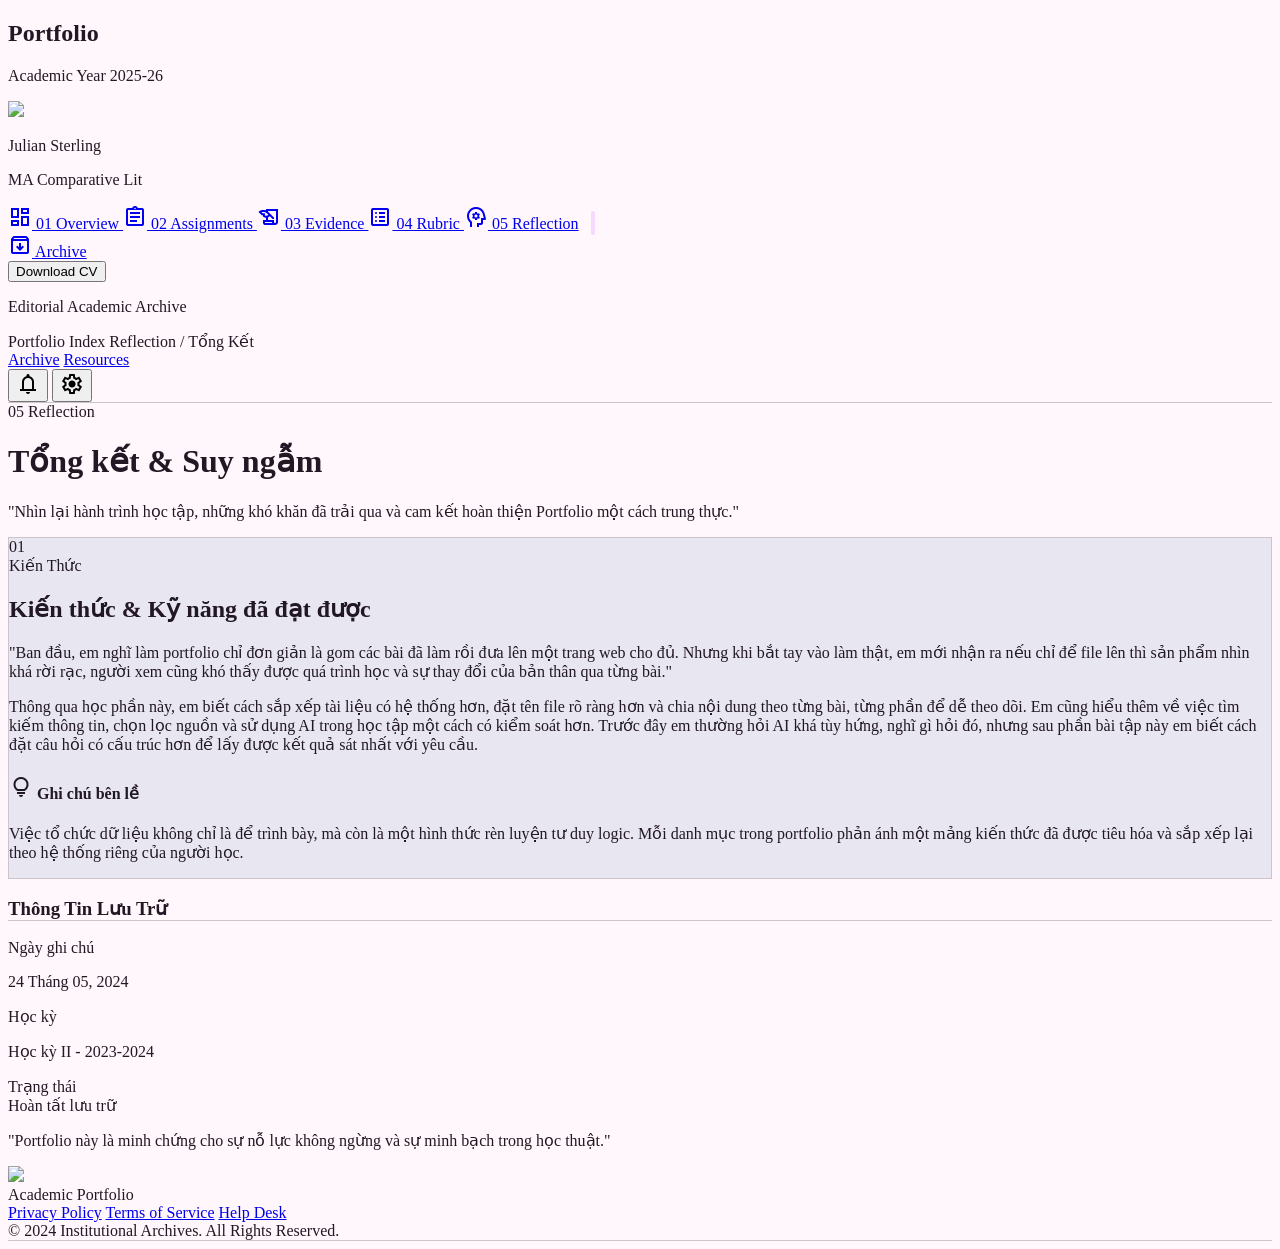
==== docs/stitch/reflection_academic_scrapbook_v2/code.html @ d9dc0c39 "Initial commit" ====
<!DOCTYPE html>

<html lang="vi"><head>
<meta charset="utf-8"/>
<meta content="width=device-width, initial-scale=1.0" name="viewport"/>
<title>Reflection | Academic Portfolio</title>
<script src="https://cdn.tailwindcss.com?plugins=forms,container-queries"></script>
<link href="https://fonts.googleapis.com/css2?family=Playfair+Display:wght@400;600;700&amp;family=Libre+Franklin:wght@400;500;600&amp;display=swap" rel="stylesheet"/>
<link href="https://fonts.googleapis.com/css2?family=Material+Symbols+Outlined:wght,FILL@100..700,0..1&amp;display=swap" rel="stylesheet"/>
<link href="https://fonts.googleapis.com/css2?family=Material+Symbols+Outlined:wght,FILL@100..700,0..1&amp;display=swap" rel="stylesheet"/>
<!-- Tailwind Configuration -->
<script id="tailwind-config">
      tailwind.config = {
        darkMode: "class",
        theme: {
          extend: {
            "colors": {
                "inverse-on-surface": "#feebfe",
                "error": "#ba1a1a",
                "tertiary": "#6b5376",
                "on-tertiary-fixed-variant": "#543f5f",
                "on-tertiary-fixed": "#271331",
                "on-secondary-fixed": "#1f182b",
                "error-container": "#ffdad6",
                "secondary-container": "#e6dbf5",
                "on-secondary-container": "#675f75",
                "on-error-container": "#93000a",
                "primary-container": "#836d8a",
                "on-surface": "#221825",
                "secondary": "#635b71",
                "on-primary": "#ffffff",
                "on-primary-fixed-variant": "#53405a",
                "surface-container-lowest": "#ffffff",
                "surface-dim": "#e6d5e7",
                "secondary-fixed-dim": "#cdc2dc",
                "on-tertiary-container": "#fffbff",
                "surface-container": "#fbe8fb",
                "on-secondary-fixed-variant": "#4b4358",
                "secondary-fixed": "#e9def8",
                "surface-container-low": "#ffefff",
                "outline-variant": "#cdc4cc",
                "outline": "#7c757c",
                "tertiary-fixed-dim": "#d9bde4",
                "on-background": "#221825",
                "primary-fixed": "#f4dafb",
                "inverse-primary": "#d8bede",
                "surface-tint": "#6c5773",
                "on-error": "#ffffff",
                "tertiary-fixed": "#f5d9ff",
                "on-primary-container": "#fffbff",
                "inverse-surface": "#382d3b",
                "surface-variant": "#efddf0",
                "on-surface-variant": "#4b454c",
                "tertiary-container": "#846c8f",
                "primary-fixed-dim": "#d8bede",
                "background": "#fff7fb",
                "surface-container-highest": "#efddf0",
                "surface-bright": "#fff7fb",
                "on-tertiary": "#ffffff",
                "on-primary-fixed": "#25152d",
                "primary": "#695570",
                "on-secondary": "#ffffff",
                "surface-container-high": "#f5e3f6",
                "surface": "#fff7fb"
            },
            "borderRadius": {
                "DEFAULT": "0.125rem",
                "lg": "0.25rem",
                "xl": "0.5rem",
                "full": "0.75rem"
            },
            "spacing": {
                "margin-desktop": "64px",
                "margin-mobile": "16px",
                "stack-md": "24px",
                "base": "8px",
                "stack-sm": "12px",
                "stack-lg": "48px",
                "gutter": "24px",
                "container-max": "1200px"
            },
            "fontFamily": {
                "headline-sm": ["Playfair Display"],
                "headline-md": ["Playfair Display"],
                "headline-lg": ["Playfair Display"],
                "body-lg": ["Libre Franklin"],
                "headline-lg-mobile": ["Playfair Display"],
                "display-lg": ["Playfair Display"],
                "label-md": ["Libre Franklin"],
                "body-md": ["Libre Franklin"]
            },
            "fontSize": {
                "headline-sm": ["24px", {"lineHeight": "1.4", "fontWeight": "600"}],
                "headline-md": ["32px", {"lineHeight": "1.3", "fontWeight": "600"}],
                "headline-lg": ["48px", {"lineHeight": "1.2", "fontWeight": "700"}],
                "body-lg": ["18px", {"lineHeight": "1.6", "fontWeight": "400"}],
                "headline-lg-mobile": ["32px", {"lineHeight": "1.2", "fontWeight": "700"}],
                "display-lg": ["64px", {"lineHeight": "1.1", "letterSpacing": "-0.02em", "fontWeight": "700"}],
                "label-md": ["14px", {"lineHeight": "1.2", "letterSpacing": "0.05em", "fontWeight": "600"}],
                "body-md": ["16px", {"lineHeight": "1.6", "fontWeight": "400"}]
            }
          },
        },
      }
    </script>
<style>
        .material-symbols-outlined {
            font-variation-settings: 'FILL' 0, 'wght' 400, 'GRAD' 0, 'opsz' 24;
        }
        body {
            background-color: #fff7fb; /* Pale Blush Background */
            color: #221825; /* Deep Plum */
        }
        .archival-border {
            border-bottom: 1px solid #cdc4cc; /* Muted Mauve */
        }
        .nav-item-active {
            position: relative;
        }
        .nav-item-active::after {
            content: '';
            position: absolute;
            right: -16px;
            top: 50%;
            transform: translateY(-50%);
            width: 4px;
            height: 24px;
            background-color: #f4dafb;
            border-radius: 2px;
        }
        .reflection-card {
            background-color: #e8e6f0; /* Pale Lavender Pink Surface */
            border: 1px solid #cdc4cc; /* Muted Mauve */
        }
    </style>
</head>
<body class="flex min-h-screen">
<!-- Predicted Component: SideNavBar -->
<aside class="fixed left-0 top-0 h-full w-64 bg-inverse-surface flex flex-col py-8 px-4 gap-base z-50">
<div class="mb-stack-lg">
<h1 class="font-headline-md text-headline-md text-primary-fixed">Portfolio</h1>
<p class="font-label-md text-label-md text-surface-variant/60 uppercase tracking-widest mt-2">Academic Year 2025-26</p>
</div>
<div class="mb-stack-lg">
<div class="flex items-center gap-3 mb-6">
<div class="w-10 h-10 rounded-full bg-primary-container flex items-center justify-center overflow-hidden">
<img class="w-full h-full object-cover" data-alt="A sophisticated academic portrait of a student in professional attire, soft library lighting, high-end editorial photography style with muted mauve and deep plum color tones." src="https://lh3.googleusercontent.com/aida-public/[base64]"/>
</div>
<div>
<p class="font-label-md text-label-md text-primary-fixed leading-tight">Julian Sterling</p>
<p class="text-[10px] text-surface-variant/70 uppercase">MA Comparative Lit</p>
</div>
</div>
</div>
<nav class="flex flex-col gap-2 flex-grow">
<!-- Navigation Items Mapping from JSON -->
<a class="flex items-center gap-3 px-3 py-2 text-surface-variant/80 hover:bg-primary-container/10 transition-colors font-label-md text-label-md group" href="#">
<span class="material-symbols-outlined group-hover:scale-110 transition-transform">dashboard</span>
                01 Overview
            </a>
<a class="flex items-center gap-3 px-3 py-2 text-surface-variant/80 hover:bg-primary-container/10 transition-colors font-label-md text-label-md group" href="#">
<span class="material-symbols-outlined group-hover:scale-110 transition-transform">assignment</span>
                02 Assignments
            </a>
<a class="flex items-center gap-3 px-3 py-2 text-surface-variant/80 hover:bg-primary-container/10 transition-colors font-label-md text-label-md group" href="#">
<span class="material-symbols-outlined group-hover:scale-110 transition-transform">history_edu</span>
                03 Evidence
            </a>
<a class="flex items-center gap-3 px-3 py-2 text-surface-variant/80 hover:bg-primary-container/10 transition-colors font-label-md text-label-md group" href="#">
<span class="material-symbols-outlined group-hover:scale-110 transition-transform">list_alt</span>
                04 Rubric
            </a>
<a class="flex items-center gap-3 px-3 py-2 text-primary-fixed bg-primary-container/20 font-bold font-label-md text-label-md nav-item-active" href="#">
<span class="material-symbols-outlined">psychology</span>
                05 Reflection
            </a>
</nav>
<div class="mt-auto border-t border-outline-variant/10 pt-4">
<a class="flex items-center gap-3 px-3 py-2 text-surface-variant/80 hover:bg-primary-container/10 transition-colors font-label-md text-label-md" href="#">
<span class="material-symbols-outlined">archive</span>
                Archive
            </a>
<div class="mt-stack-md">
<button class="w-full bg-primary py-2 px-4 text-on-primary font-label-md text-label-md rounded hover:opacity-90 transition-opacity">Download CV</button>
</div>
<p class="text-[10px] text-surface-variant/40 mt-8 uppercase tracking-widest text-center">Editorial Academic Archive</p>
</div>
</aside>
<!-- Main Content Area -->
<main class="flex-grow ml-64 min-h-screen flex flex-col">
<!-- Predicted Component: TopAppBar -->
<header class="flex justify-between items-center w-full px-margin-desktop py-4 bg-surface archival-border sticky top-0 z-40">
<div class="flex flex-col">
<span class="font-headline-sm text-headline-sm font-bold text-on-surface">Portfolio Index</span>
<span class="text-[10px] font-label-md text-outline uppercase tracking-[0.2em]">Reflection / Tổng Kết</span>
</div>
<div class="flex items-center gap-gutter">
<nav class="hidden md:flex gap-stack-md items-center">
<a class="text-on-surface-variant font-medium font-body-md hover:text-primary transition-all" href="#">Archive</a>
<a class="text-on-surface-variant font-medium font-body-md hover:text-primary transition-all" href="#">Resources</a>
</nav>
<div class="h-6 w-px bg-outline-variant/30"></div>
<div class="flex items-center gap-stack-sm">
<button class="p-2 text-outline hover:text-primary transition-colors">
<span class="material-symbols-outlined">notifications</span>
</button>
<button class="p-2 text-outline hover:text-primary transition-colors">
<span class="material-symbols-outlined">settings</span>
</button>
</div>
</div>
</header>
<!-- Reflection Content Section -->
<div class="max-w-[1200px] mx-auto w-full px-margin-desktop py-16 flex flex-col items-center">
<!-- Hero Title Block -->
<div class="text-center mb-16 animate-fade-in">
<span class="font-label-md text-label-md text-primary uppercase tracking-[0.3em] mb-4 block">05 Reflection</span>
<h1 class="font-headline-lg text-headline-lg text-on-surface mb-6">Tổng kết &amp; Suy ngẫm</h1>
<p class="italic font-headline-sm text-headline-sm text-outline max-w-2xl mx-auto opacity-70">
                    "Nhìn lại hành trình học tập, những khó khăn đã trải qua và cam kết hoàn thiện Portfolio một cách trung thực."
                </p>
</div>
<div class="grid grid-cols-12 gap-gutter w-full">
<!-- Main Narrative -->
<div class="col-span-8 space-y-stack-lg">
<div class="reflection-card p-10 rounded shadow-sm relative">
<span class="absolute -left-12 top-0 font-display-lg text-display-lg text-primary-fixed-dim/40 select-none">01</span>
<header class="mb-8">
<span class="font-label-md text-label-md text-primary uppercase tracking-widest mb-2 block">Kiến Thức</span>
<h2 class="font-headline-md text-headline-md text-on-surface">Kiến thức &amp; Kỹ năng đã đạt được</h2>
</header>
<div class="font-body-lg text-body-lg text-on-surface-variant space-y-6 leading-relaxed">
<p>
                                "Ban đầu, em nghĩ làm portfolio chỉ đơn giản là gom các bài đã làm rồi đưa lên một trang web cho đủ. Nhưng khi bắt tay vào làm thật, em mới nhận ra nếu chỉ để file lên thì sản phẩm nhìn khá rời rạc, người xem cũng khó thấy được quá trình học và sự thay đổi của bản thân qua từng bài."
                            </p>
<p>
                                Thông qua học phần này, em biết cách sắp xếp tài liệu có hệ thống hơn, đặt tên file rõ ràng hơn và chia nội dung theo từng bài, từng phần để dễ theo dõi. Em cũng hiểu thêm về việc tìm kiếm thông tin, chọn lọc nguồn và sử dụng AI trong học tập một cách có kiểm soát hơn. Trước đây em thường hỏi AI khá tùy hứng, nghĩ gì hỏi đó, nhưng sau phần bài tập này em biết cách đặt câu hỏi có cấu trúc hơn để lấy được kết quả sát nhất với yêu cầu.
                            </p>
</div>
<!-- Sidebar Callout (Integrated) -->
<div class="mt-12 p-6 bg-surface-container border-l-4 border-primary rounded-r">
<h4 class="font-label-md text-label-md text-primary uppercase mb-2 flex items-center gap-2">
<span class="material-symbols-outlined text-[18px]">lightbulb</span>
                                Ghi chú bên lề
                            </h4>
<p class="font-body-md text-body-md italic text-on-tertiary-fixed-variant">
                                Việc tổ chức dữ liệu không chỉ là để trình bày, mà còn là một hình thức rèn luyện tư duy logic. Mỗi danh mục trong portfolio phản ánh một mảng kiến thức đã được tiêu hóa và sắp xếp lại theo hệ thống riêng của người học.
                            </p>
</div>
</div>
<!-- Decorative Section Divider -->
<div class="flex justify-center py-8">
<div class="w-24 h-px bg-outline-variant"></div>
</div>
</div>
<!-- Metadata/Sidebar Information -->
<aside class="col-span-4 space-y-stack-md">
<div class="p-8 border border-outline-variant bg-white/50 backdrop-blur-sm sticky top-24">
<h3 class="font-label-md text-label-md text-on-surface uppercase tracking-[0.2em] mb-6 archival-border pb-2">Thông Tin Lưu Trữ</h3>
<div class="space-y-6">
<div>
<label class="block text-[10px] text-outline uppercase font-bold mb-1">Ngày ghi chú</label>
<p class="font-body-md text-body-md text-on-surface">24 Tháng 05, 2024</p>
</div>
<div>
<label class="block text-[10px] text-outline uppercase font-bold mb-1">Học kỳ</label>
<p class="font-body-md text-body-md text-on-surface">Học kỳ II - 2023-2024</p>
</div>
<div>
<label class="block text-[10px] text-outline uppercase font-bold mb-1">Trạng thái</label>
<div class="flex items-center gap-2 mt-1">
<span class="w-2 h-2 rounded-full bg-primary animate-pulse"></span>
<span class="font-label-md text-label-md text-primary uppercase">Hoàn tất lưu trữ</span>
</div>
</div>
</div>
<div class="mt-10 pt-6 border-t border-outline-variant/30">
<div class="p-4 bg-tertiary-container/10 border border-tertiary-container/30 rounded-sm">
<p class="text-xs text-on-surface-variant italic mb-0">
                                    "Portfolio này là minh chứng cho sự nỗ lực không ngừng và sự minh bạch trong học thuật."
                                </p>
</div>
</div>
</div>
<!-- Subtle Visual Element -->
<div class="h-48 overflow-hidden rounded grayscale opacity-80 border border-outline-variant">
<img class="w-full h-full object-cover" data-alt="A macro close-up of high-quality aged cream-colored paper with a subtle fiber texture, warm editorial lighting, clean and minimalist composition, evocative of a prestigious archive." src="https://lh3.googleusercontent.com/aida-public/[base64]"/>
</div>
</aside>
</div>
</div>
<!-- Predicted Component: Footer -->
<footer class="w-full py-stack-md mt-auto border-t border-outline-variant/20 bg-surface-container-low archival-border">
<div class="flex flex-col md:flex-row justify-between items-center px-margin-desktop">
<div class="mb-4 md:mb-0">
<span class="font-headline-sm text-headline-sm text-primary">Academic Portfolio</span>
</div>
<div class="flex flex-wrap justify-center gap-stack-md text-on-surface-variant font-label-md text-label-md">
<a class="hover:text-primary transition-colors" href="#">Privacy Policy</a>
<a class="hover:text-primary transition-colors" href="#">Terms of Service</a>
<a class="hover:text-primary transition-colors" href="#">Help Desk</a>
</div>
<div class="mt-4 md:mt-0 font-body-md text-body-md text-outline">
                    © 2024 Institutional Archives. All Rights Reserved.
                </div>
</div>
</footer>
</main>
<script>
        // Micro-interaction for hover effects on navigation
        document.querySelectorAll('nav a').forEach(link => {
            link.addEventListener('mousedown', function() {
                this.style.transform = 'scale(0.98)';
                setTimeout(() => {
                    this.style.transform = 'scale(1)';
                }, 150);
            });
        });

        // Simple scroll observer for content appearance
        const observer = new IntersectionObserver((entries) => {
            entries.forEach(entry => {
                if (entry.isIntersecting) {
                    entry.target.classList.add('opacity-100');
                    entry.target.classList.remove('opacity-0', 'translate-y-4');
                }
            });
        }, { threshold: 0.1 });

        document.querySelectorAll('.reflection-card').forEach(card => {
            card.classList.add('transition-all', 'duration-700', 'opacity-0', 'translate-y-4');
            observer.observe(card);
        });
    </script>
</body></html>
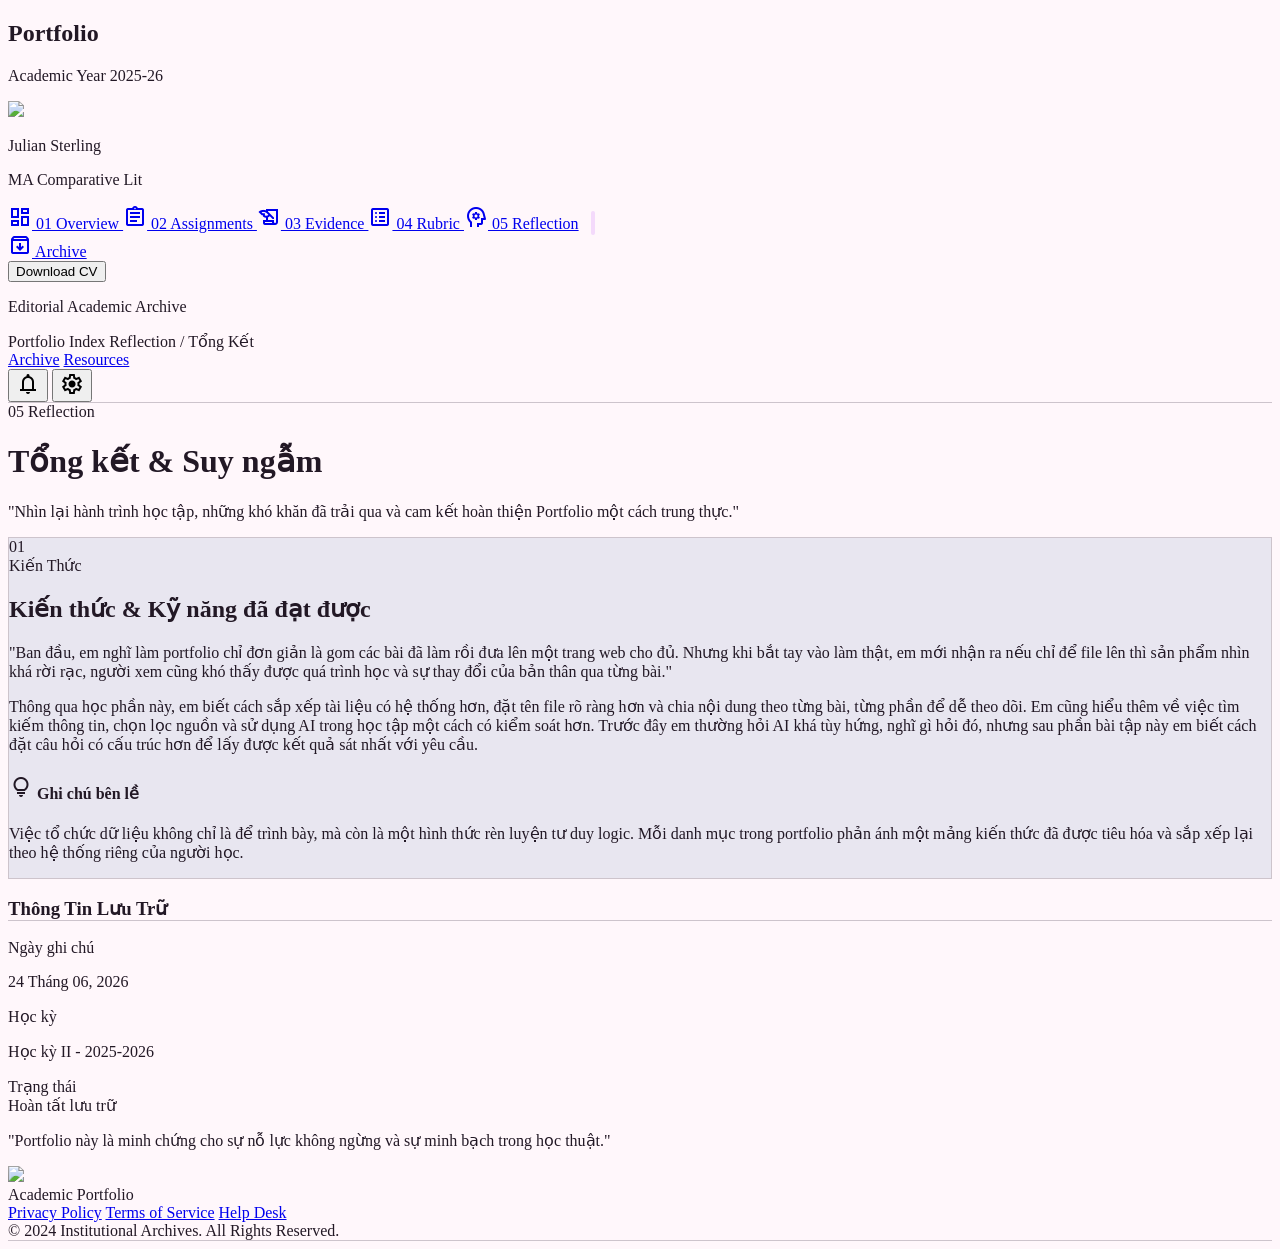
==== commit b4e461f3: "Update portfolio design" ====
--- a/docs/stitch/reflection_academic_scrapbook_v2/code.html
+++ b/docs/stitch/reflection_academic_scrapbook_v2/code.html
@@ -260,11 +260,11 @@
 <div class="space-y-6">
 <div>
 <label class="block text-[10px] text-outline uppercase font-bold mb-1">Ngày ghi chú</label>
-<p class="font-body-md text-body-md text-on-surface">24 Tháng 05, 2024</p>
+<p class="font-body-md text-body-md text-on-surface">24 Tháng 06, 2026</p>
 </div>
 <div>
 <label class="block text-[10px] text-outline uppercase font-bold mb-1">Học kỳ</label>
-<p class="font-body-md text-body-md text-on-surface">Học kỳ II - 2023-2024</p>
+<p class="font-body-md text-body-md text-on-surface">Học kỳ II - 2025-2026</p>
 </div>
 <div>
 <label class="block text-[10px] text-outline uppercase font-bold mb-1">Trạng thái</label>
